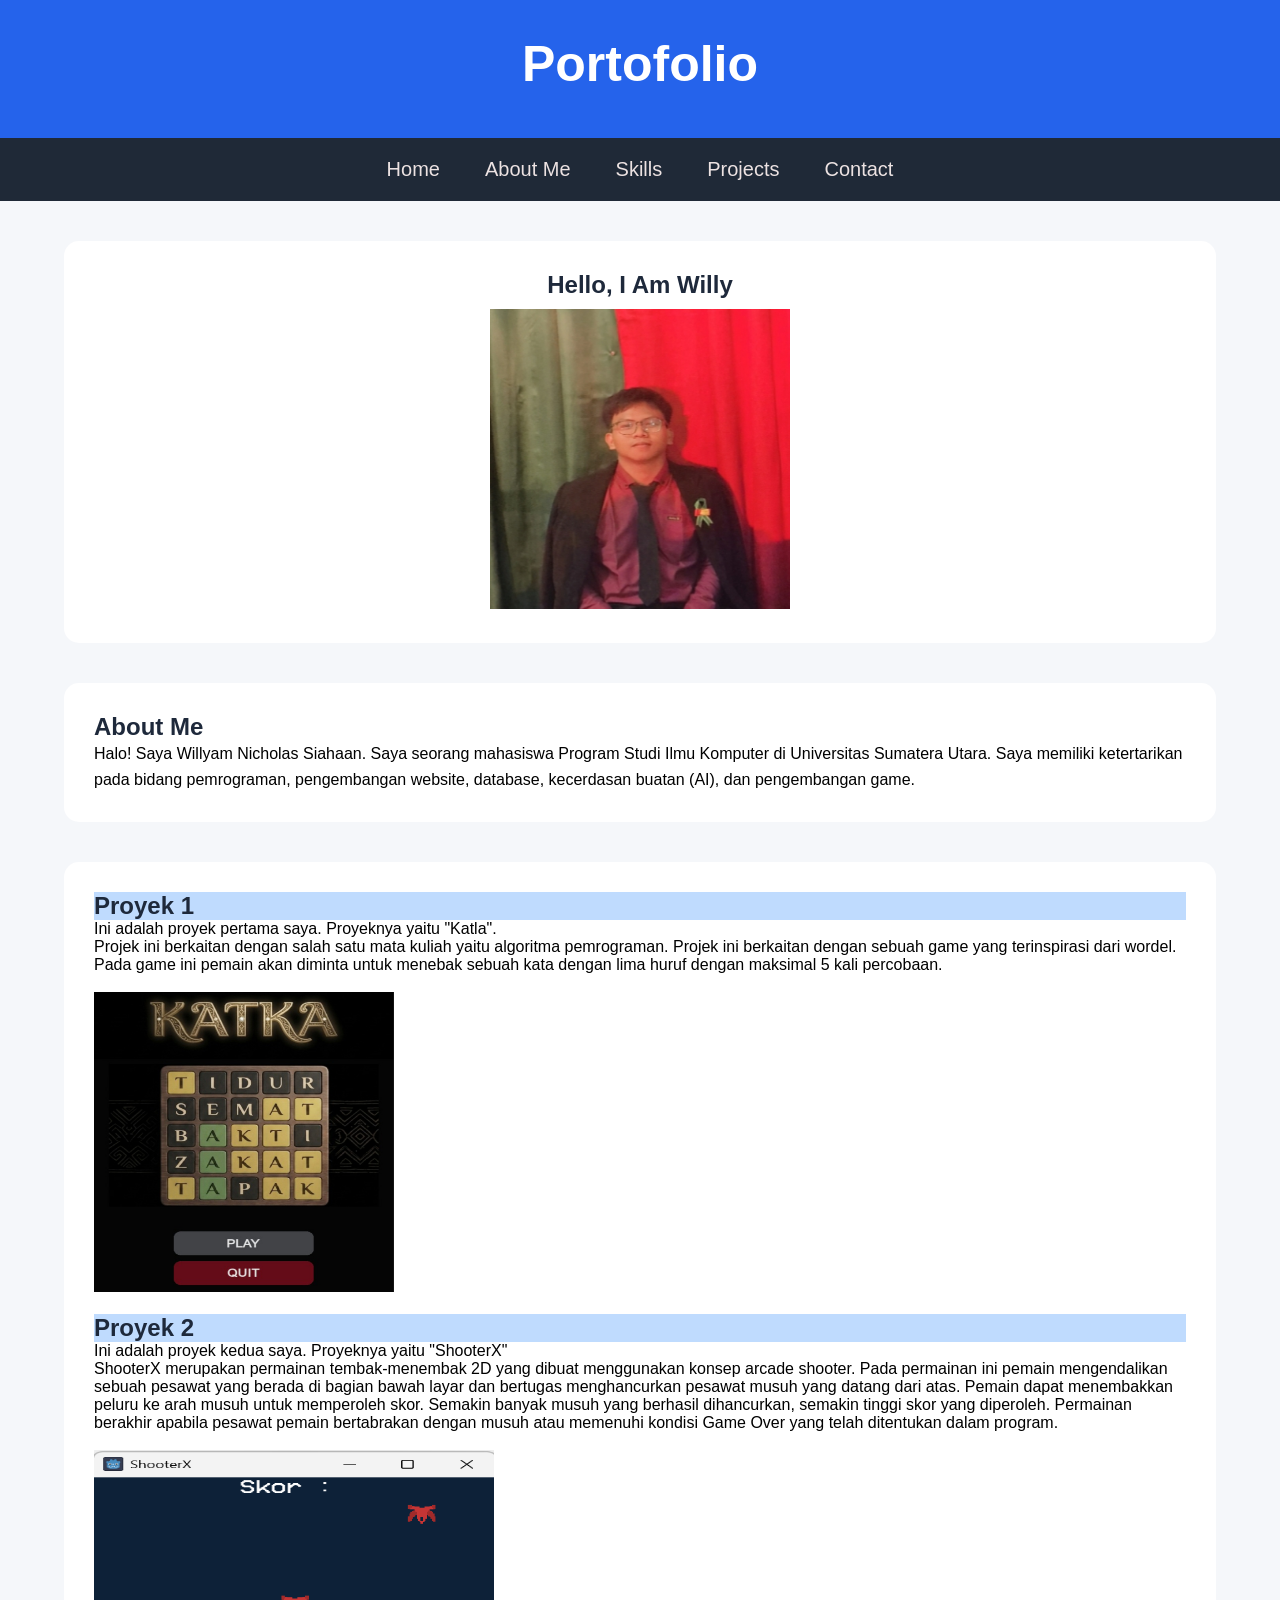
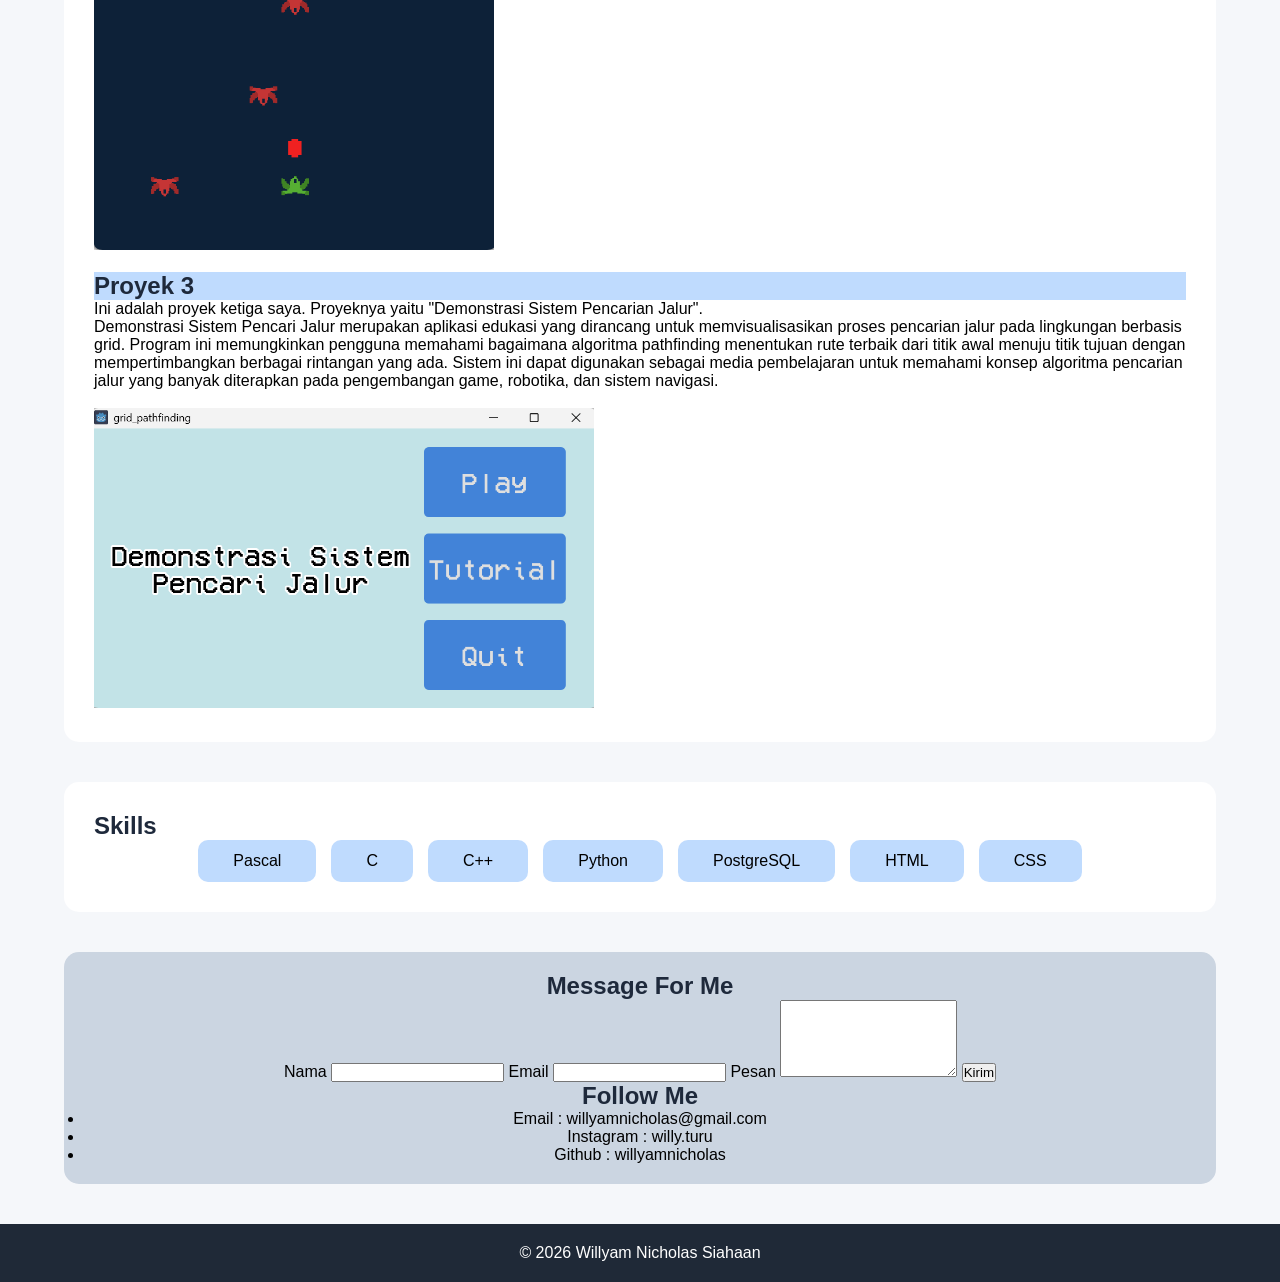
==== index.html @ a8298502 "Add files via upload" ====
<!DOCTYPE html>
<html lang="en">
<head>
    <meta charset="UTF-8">
    <meta name="viewport" content="width=device-width, initial-scale=1.0">
    <title>Portofolio Saya</title>
    <link rel="stylesheet" href="style.css">
</head>
<body>

    <header>
        <h1>Portofolio</h1>
    </header>

    <nav>
        <a href="#Home">Home</a>
        <a href="#About">About Me</a>
        <a href="#Skills">Skills</a>
        <a href="#Project">Projects</a>
        <a href="#Contact">Contact</a>
    </nav>

    <main>
        <section id="Home">
            <h2>Hello, I Am Willy</h2>
            <img src="willy.jpeg" alt="Foto Willy" width="  300" height="300">
        </section>

        <section id="About">
            <h2>About Me</h2>

            <p>
                Halo! Saya Willyam Nicholas Siahaan.
                Saya seorang mahasiswa Program Studi Ilmu Komputer
                di Universitas Sumatera Utara.

                Saya memiliki ketertarikan pada bidang
                pemrograman, pengembangan website,
                database, kecerdasan buatan (AI),
                dan pengembangan game.
            </p>
        </section>

        <section id ="Project">
            <h2 style="background-color:#BFDBFE;">Proyek 1</style></h2>
            <p>Ini adalah proyek pertama saya. Proyeknya yaitu "Katla".</p>
            <p>Projek ini berkaitan dengan salah satu mata kuliah yaitu algoritma pemrograman. Projek ini berkaitan dengan sebuah game yang terinspirasi dari wordel. Pada game ini pemain akan diminta untuk menebak sebuah kata dengan lima huruf dengan maksimal 5 kali percobaan. </p> <br>
            <img src="katka.jpeg" alt="katka" width="300" height="300">
            

            <br> <br>
            <h2 style="background-color:#BFDBFE;">Proyek 2</style></h2> 
            <p>Ini adalah proyek kedua saya. Proyeknya yaitu "ShooterX"</p> 
            <p>ShooterX merupakan permainan tembak-menembak 2D yang dibuat menggunakan konsep arcade shooter. Pada permainan ini pemain mengendalikan sebuah pesawat yang berada di bagian bawah layar dan bertugas menghancurkan pesawat musuh yang datang dari atas. Pemain dapat menembakkan peluru ke arah musuh untuk memperoleh skor. Semakin banyak musuh yang berhasil dihancurkan, semakin tinggi skor yang diperoleh. Permainan berakhir apabila pesawat pemain bertabrakan dengan musuh atau memenuhi kondisi Game Over yang telah ditentukan dalam program. </p> <br>
            <img src="shooter.png" alt="katka" width="400" height="400">
            

            <br> <br>
            <h2 style="background-color:#BFDBFE;">Proyek 3</style></h2> 
            <p>Ini adalah proyek ketiga saya. Proyeknya yaitu "Demonstrasi Sistem Pencarian Jalur".</p> 
            <p>Demonstrasi Sistem Pencari Jalur merupakan aplikasi edukasi yang dirancang untuk memvisualisasikan proses pencarian jalur pada lingkungan berbasis grid. Program ini memungkinkan pengguna memahami bagaimana algoritma pathfinding menentukan rute terbaik dari titik awal menuju titik tujuan dengan mempertimbangkan berbagai rintangan yang ada. Sistem ini dapat digunakan sebagai media pembelajaran untuk memahami konsep algoritma pencarian jalur yang banyak diterapkan pada pengembangan game, robotika, dan sistem navigasi. </p> <br>
            <img src="grid.png" alt="katka" width="500" height="300"> 
        </section>

        <section id="Skills">
            <h2>Skills</h2>

            <div class="skills-container">
                <div class="skill">Pascal</div>
                <div class="skill">C</div>
                <div class="skill">C++</div>
                <div class="skill">Python</div>
                <div class="skill">PostgreSQL</div>
                <div class="skill">HTML</div>
                <div class="skill">CSS</div>
            </div>
        </section>


        <section id="Contact">
            <h2>Message For Me</h2>
            <form>
                <label for="Nama">Nama</label>
                <input type="text" id="Nama">
                
                <label for="Email">Email</label>
                <input type="email" id="Email">
                
                <label for="Pesan">Pesan</label>
                <textarea id="Pesan" rows="5"></textarea>
                
                <input type="submit" value="Kirim">
                <br>
            </form>

            <h2>Follow Me</h2>
            <ul>
                <li>Email : willyamnicholas@gmail.com</li>
                <li>Instagram : willy.turu</li>
                <li>Github : willyamnicholas</li>
            </ul>
        </section>
    </main>

    <footer>
        <p>&copy; 2026 Willyam Nicholas Siahaan</p>
    </footer>

</body>
</html>
---- style.css ----
*{
    box-sizing: border-box;
    margin: 0;
    padding: 0;
}

body{
    background-color: #F5F7FA;
    font-family: Arial, sans-serif;
}


header{
    background-color: #2563EB;
    color: white;
    text-align: center;
    padding: 35px;
}

h1{
    font-size: 50px;
    margin-bottom: 10px;
}

h2{
    color: #1E293B;
    margin-bottom: 0px;
}

nav{
    background-color: #1F2937;
    display: flex;
    justify-content: center;
    gap: 45px;
    padding: 20px;
}

nav a{
    color: rgb(236, 226, 226);
    text-decoration: none;
    font-size: 20px;
}

section{
    background-color: white;
    width: 90%;
    margin: 40px auto;
    padding: 30px;
    border-radius: 15px;
}

#Home{
    text-align: center;
}

#Home img{
    margin-top: 10px;
}

#About p{
    line-height: 1.6;
}


.skills-container{
    display: flex;
    justify-content: center;
    gap: 15px;
    flex-wrap: wrap;
}

.skill{
    background-color: #BFDBFE;
    padding: 12px 35px;
    border-radius: 10px;
}

#Projects img{
    margin-top: 10px;
    border-radius: 30px;
}


#Contact{
    height: auto;  
     background-color: #CBD5E1;
    padding: 20px;
    text-align: center;
}

footer{
    background-color: #1F2937;
    color: white;
    text-align: center;
    padding: 20px;
}


@media screen and (max-width:768px){

    nav{
        flex-direction: column;
        align-items: center;
    }

    .skills-container{
        flex-direction: column;
        align-items: center;
    }

    section{
        width: 95%;
    }

    h1{
        font-size: 35px;
    }
}
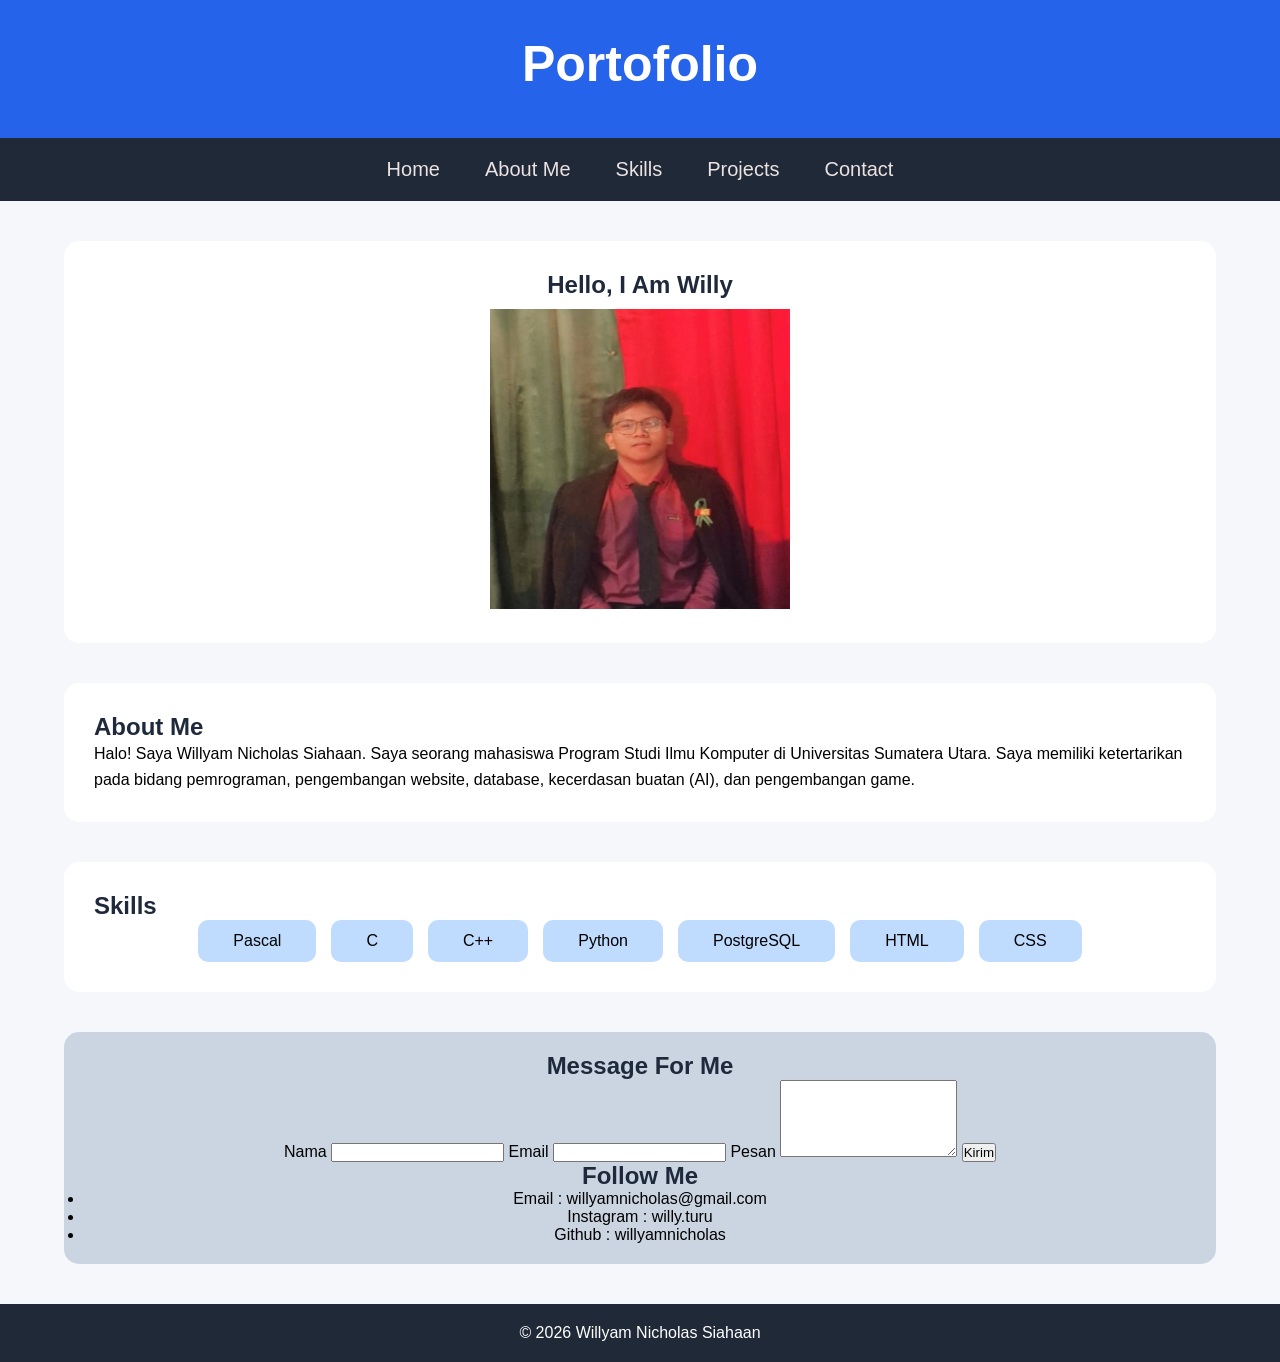
==== commit 6c0057ef: "Add files via upload" ====
--- a/index.html
+++ b/index.html
@@ -16,7 +16,7 @@
         <a href="#Home">Home</a>
         <a href="#About">About Me</a>
         <a href="#Skills">Skills</a>
-        <a href="#Project">Projects</a>
+        <a href="tugasprojek.html">Projects</a>
         <a href="#Contact">Contact</a>
     </nav>
 
@@ -41,26 +41,6 @@
             </p>
         </section>
 
-        <section id ="Project">
-            <h2 style="background-color:#BFDBFE;">Proyek 1</style></h2>
-            <p>Ini adalah proyek pertama saya. Proyeknya yaitu "Katla".</p>
-            <p>Projek ini berkaitan dengan salah satu mata kuliah yaitu algoritma pemrograman. Projek ini berkaitan dengan sebuah game yang terinspirasi dari wordel. Pada game ini pemain akan diminta untuk menebak sebuah kata dengan lima huruf dengan maksimal 5 kali percobaan. </p> <br>
-            <img src="katka.jpeg" alt="katka" width="300" height="300">
-            
-
-            <br> <br>
-            <h2 style="background-color:#BFDBFE;">Proyek 2</style></h2> 
-            <p>Ini adalah proyek kedua saya. Proyeknya yaitu "ShooterX"</p> 
-            <p>ShooterX merupakan permainan tembak-menembak 2D yang dibuat menggunakan konsep arcade shooter. Pada permainan ini pemain mengendalikan sebuah pesawat yang berada di bagian bawah layar dan bertugas menghancurkan pesawat musuh yang datang dari atas. Pemain dapat menembakkan peluru ke arah musuh untuk memperoleh skor. Semakin banyak musuh yang berhasil dihancurkan, semakin tinggi skor yang diperoleh. Permainan berakhir apabila pesawat pemain bertabrakan dengan musuh atau memenuhi kondisi Game Over yang telah ditentukan dalam program. </p> <br>
-            <img src="shooter.png" alt="katka" width="400" height="400">
-            
-
-            <br> <br>
-            <h2 style="background-color:#BFDBFE;">Proyek 3</style></h2> 
-            <p>Ini adalah proyek ketiga saya. Proyeknya yaitu "Demonstrasi Sistem Pencarian Jalur".</p> 
-            <p>Demonstrasi Sistem Pencari Jalur merupakan aplikasi edukasi yang dirancang untuk memvisualisasikan proses pencarian jalur pada lingkungan berbasis grid. Program ini memungkinkan pengguna memahami bagaimana algoritma pathfinding menentukan rute terbaik dari titik awal menuju titik tujuan dengan mempertimbangkan berbagai rintangan yang ada. Sistem ini dapat digunakan sebagai media pembelajaran untuk memahami konsep algoritma pencarian jalur yang banyak diterapkan pada pengembangan game, robotika, dan sistem navigasi. </p> <br>
-            <img src="grid.png" alt="katka" width="500" height="300"> 
-        </section>
 
         <section id="Skills">
             <h2>Skills</h2>
